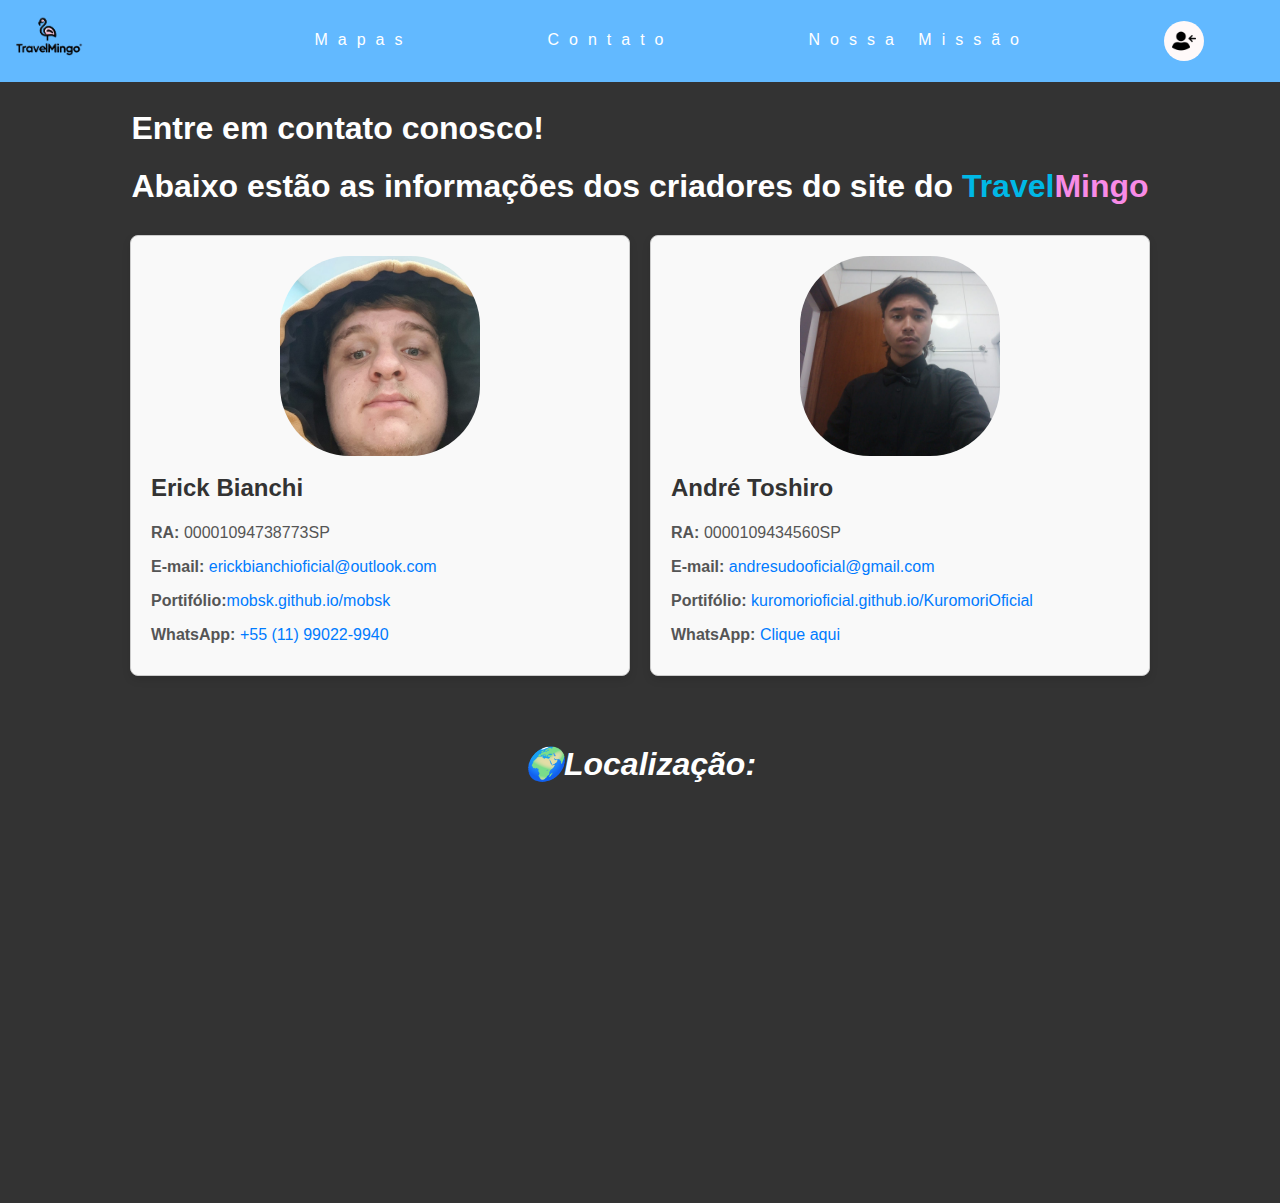
==== Contato/index.html @ fd2b1e7f "add contatos e mudanças na pagina inicial" ====
<!DOCTYPE html>
<html lang="en">

<head>
    <meta charset="UTF-8">
    <meta name="viewport" content="width=device-width, initial-scale=1.0">
    <title>Contato - TravelMingo</title>
    <link rel="stylesheet" href="styles.css">
    <link rel="icon" href="images/TravelMingoIcon.jpeg" type="image/x-icon" />
</head>

<body>
    <div vw class="enabled">
        <div vw-access-button class="active"></div>
        <div vw-plugin-wrapper>
          <div class="vw-plugin-top-wrapper"></div>
        </div>
      </div>
      <script src="https://vlibras.gov.br/app/vlibras-plugin.js"></script>
      <script>
        new window.VLibras.Widget('https://vlibras.gov.br/app');
      </script>
    <nav class="navbar">
        <div class="logo">
            <a href="https://mobsk.github.io/TravelMingo/Home%20-%20TravelMingo">
                <img src="images/TravelMingoLogoBarra.png" alt="Logo do site" class="logo-img">
            </a>
        </div>
        <!-- Os textos interativos serão adicionados aqui -->
        <div class="interactive-texts">
            <div class="interactive-texts">
                <a href="https://kuromorioficial.github.io/TravelMIngo/#" target="_self">Mapas</a>
                <a href="contato.html" target="_self">Contato</a>
                <a href="https://www.explorar.com" target="_blank">Nossa Missão</a>
            </div>
            <div class="nav-options">
                <a href="pagina-de-login.html" id="login-icon">
                    <img src="images/loginusuario.png" alt="Login" class="icon"> 
                </a>
            </div>
         </div>
    </nav>
    <main>
        <div class="contacts">
            <h1>Entre em contato conosco! <br>Abaixo estão as informações dos criadores do site do <span class="blue">Travel</span><span class="pink">Mingo</span></h1>
            <!-- Contato da Pessoa 1 -->
            <div class="contact-card">
                <img src="images/ft erick teste.jpeg" alt="Foto de Erick Bianchi" class="contact-photo">
                <h2>Erick Bianchi</h2>
                <p><strong>RA:</strong> 00001094738773SP</p>
                <p><strong>E-mail:</strong> <a href="erickbianchioficial@outlook.com">erickbianchioficial@outlook.com</a></p>
                <p><strong>Portifólio:</strong><a href="https:mobsk.github.io/mobsk">mobsk.github.io/mobsk</a></p>
                <p><strong>WhatsApp:</strong> <a href="https://wa.me/5511990229940" target="_blank">+55 (11) 99022-9940</a></p>
            </div>
        
            <!-- Contato da Pessoa 2 -->
            <div class="contact-card">
                <img src="images/ft andre teste.jpeg" alt="Foto de André Toshiro" class="contact-photo">
                <h2>André Toshiro</h2>
                <p><strong>RA:</strong> 0000109434560SP</p>
                <p><strong>E-mail:</strong> <a href="mailto:andresudooficial@gmail.com">andresudooficial@gmail.com</a></p>
                <p><strong>Portifólio:</strong> <a href="https:kuromorioficial.github.io/KuromoriOficial">kuromorioficial.github.io/KuromoriOficial</a></p>
                <p><strong>WhatsApp:</strong> <a href="https://wa.me/5521912345678" target="_blank">Clique aqui</a></p>
            </div>
        </div>
    </div>
    <!-- Mapa de Localização -->
<div class="map-container">
    <h1><i>🌍Localização:</i></h1>
    <iframe src="https://www.google.com/maps/embed?pb=!1m18!1m12!1m3!1d14623.381820874045!2d-46.75415179299923!3d-23.56893009794297!2m3!1f0!2f0!3f0!3m2!1i1024!2i768!4f13.1!3m3!1m2!1s0x94ce58aaff03f4d1%3A0x9a493b3d8b12a1c8!2sPra%C3%A7a%20da%20Rep%C3%BAblica!5e0!3m2!1sen!2sbr!4v1699194937970!5m2!1sen!2sbr" width="600" height="450" style="border:0;" allowfullscreen="" loading="lazy"></iframe>
</div>
    </main>
    <script src="script.js"></script>
</body>

</html>
---- Contato/styles.css ----
/* Reset básico */
* {
    margin: 0;
    padding: 0;
    box-sizing: border-box;
}

/* Estilos gerais */
body {
    font-family: Arial, sans-serif;
    line-height: 1.8;
    background-color: #333333;
    color: #ffffff;
}

/* Barra de navegação */
.navbar {
    display: flex;
    align-items: center;
    justify-content: space-between;
    background-color: #62b9ff;
    color: #fff;
    padding: 1.0rem 1rem;
    position: fixed;
    top: 0;
    width: 100%;
    z-index: 1000;
}

/* Logo */
.logo {
    display: flex;
    align-items: center;
}
.logo-img {
    height: 80px;
    cursor: pointer;
    Right: 20px; /* Move a logo 10px para a direita */
}

.nav-button:hover {
    background-color: #777;
}

/* Conteúdo principal */
.content {
    margin-top: 80px; /* Para evitar sobreposição com a barra fixa */
    padding: 2rem;
    text-align: center;
}
.interactive-texts a {
    text-decoration: none;
    color: #00b8e6; /* Cor inicial */
    font-size: 16px;
    margin-right: 15px;
    transition: color 0.3s ease;
     margin: 0 60px; /* Ajusta o espaçamento entre os links */
}

/* Barra de navegação */
.navbar {
    display: flex;
    flex-wrap: wrap; /* Permite que os itens quebrem linha se necessário */
    justify-content: space-between;
    align-items: center;
}
.nav-options {
    display: flex;
    flex-wrap: wrap; /* Adapta os itens em múltiplas linhas */
    gap: 10px;
}

.navbar a {
    letter-spacing: 10px; /* Aumenta o espaçamento entre as letras */
}

/* Logo */
.logo {
    display: flex;
    align-items: center;
}
.logo-img {
    height: 40px;
    cursor: pointer;
}

/* Botões de navegação */
.nav-options {
    display: flex;
    gap: 10px;
}

/* Texto interativo */
.interactive-texts {
    display: flex;
    gap: 15px;
    align-items: center;
}

.interactive-texts a {
    text-decoration: none;
    color: #fff; /* Cor do texto */
    font-size: 16px;
    transition: color 0.3s ease;
}

.interactive-texts a:hover {
    color: #ff5bad; /* Cor ao passar o mouse */
}

/* Botões de navegação */
.nav-button {
    background-color: #555;
    color: #fff;
    border: none;
    padding: 0.5rem 1rem;
    cursor: pointer;
    border-radius: 5px;
    transition: background-color 0.3s ease;
}

.nav-button:hover {
    background-color: #777;
}
#login-icon {
    display: flex;
    align-items: center;
    justify-content: center;
    width: 40px;
    height: 40px;
    border-radius: 50%; /* Torna o ícone circular */
    background-color: #fff9f9; /* Cor de fundo do botão */
    transition: background-color 0.3s ease;
}

#login-icon:hover {
    background-color: #777; /* Cor ao passar o mouse */
}

#login-icon .icon {
    width: 24px; /* Tamanho do ícone */
    height: 24px;
}
main {
    margin-top: 80px; /* A mesma altura da barra de navegação */
}
.content p {
    color: #ffffff; /* Substitua pelo código ou nome da cor desejada */
}
.pink {
    color: #f88be6; /* Altere a cor como desejar */
    font-weight: bold; /* Adiciona negrito, opcional */
}
.blue {
    color: #00b8e6; /* Altere a cor como desejar */
    font-weight: bold; /* Adiciona negrito, opcional */
}
.content p {
    color: #ffffff; /* Substitua pelo código ou nome da cor desejada */
}
.contacts {
    display: flex;
    flex-wrap: wrap; /* Permite que os cartões se ajustem à tela */
    gap: 20px; /* Espaçamento entre os cartões */
    justify-content: center; /* Centraliza os cartões */
    padding: 20px;
}

.contact-card {
    background-color: #f9f9f9; /* Fundo claro */
    border: 1px solid #ccc; /* Borda leve */
    border-radius: 8px; /* Arredondar os cantos */
    box-shadow: 0 4px 8px rgba(0, 0, 0, 0.1); /* Sombra suave */
    padding: 20px;
    width: 500px; /* Largura fixa */
    text-align: left; /* Alinhamento do texto */
}

.contact-card h2 {
    color: #333;
    font-size: 1.5rem;
    margin-bottom: 10px;
}

.contact-card p {
    color: #555;
    font-size: 1rem;
    margin: 5px 0;
}

.contact-card a {
    color: #007bff; /* Azul */
    text-decoration: none;
}

.contact-card a:hover {
    text-decoration: underline;
}
.contact-photo {
    width: 200px; /* Largura da foto */
    height: 200px; /* Altura da foto */
    border-radius: 35%; /* Torna a foto circular */
    object-fit: cover; /* Ajusta a imagem para preencher o espaço sem distorcer */
    margin-bottom: 10px; /* Espaçamento entre a foto e o texto */
    display: block; /* Garante que a imagem se comporte como um bloco */
    margin-left: auto; /* Centraliza horizontalmente */
    margin-right: auto;
}
.content h2 {
    color: #ffffff; 
}
.map-container {
    margin-top: 40px; /* Espaço entre os cards e o mapa */
    text-align: center; /* Centraliza o mapa */
}

.map-container iframe {
    max-width: 100%; /* Faz com que o mapa se ajuste ao tamanho da tela */
    height: 400px; /* Altura do mapa */
    border-radius: 10px; /* Bordas arredondadas */
}
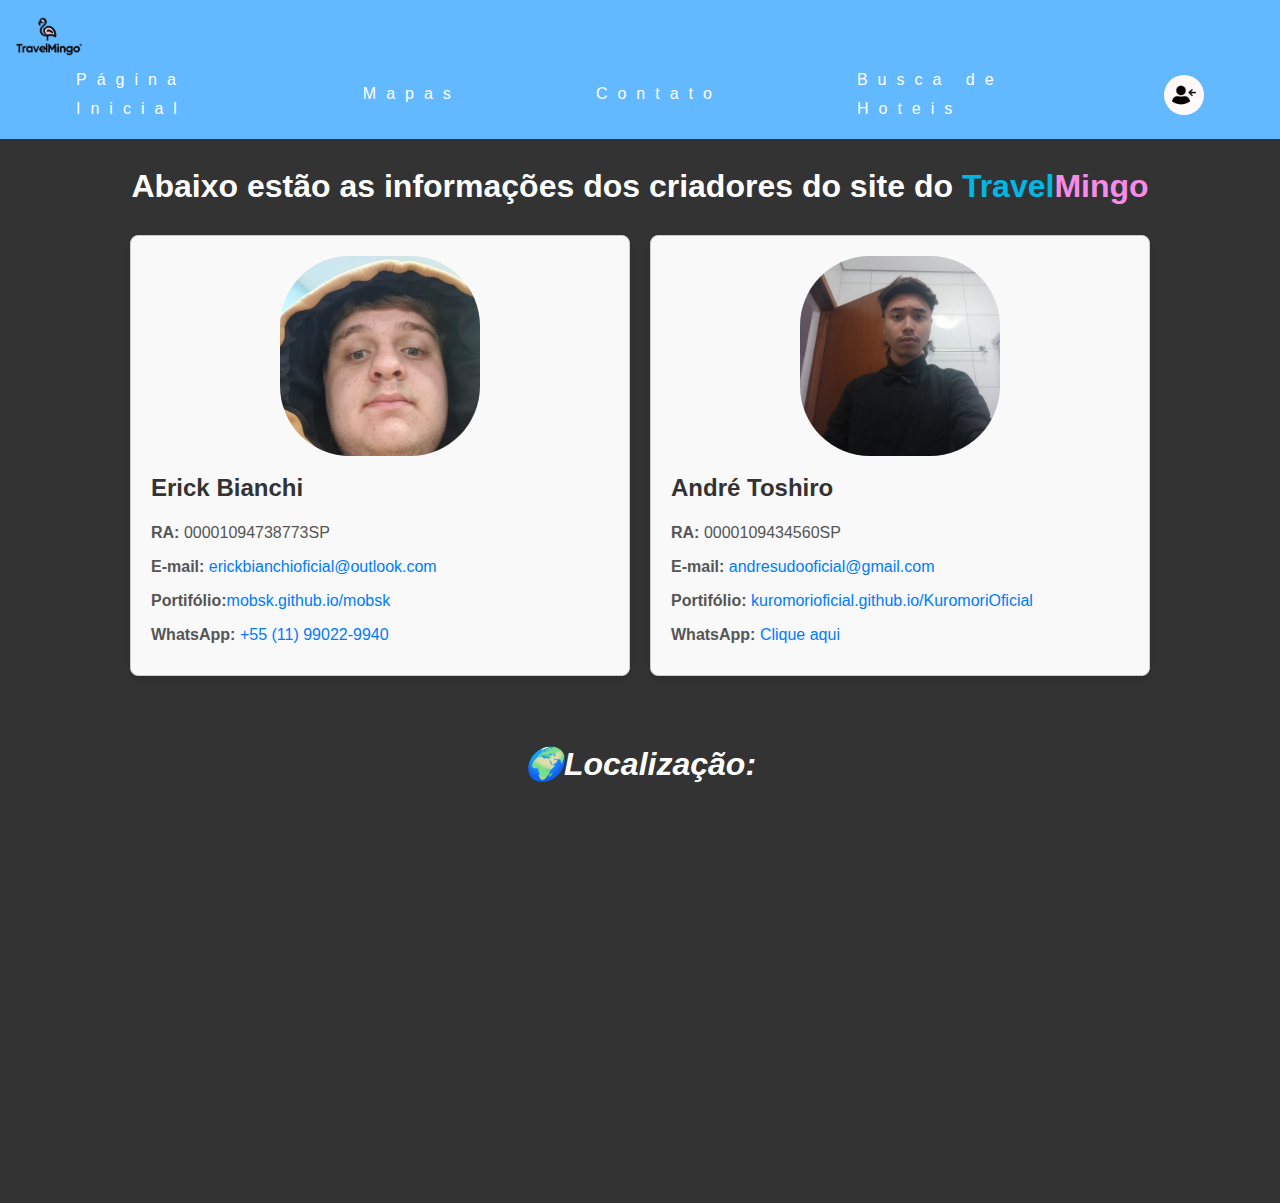
==== commit 311bd130: "alguns testes e mudanças leves" ====
--- a/Contato/index.html
+++ b/Contato/index.html
@@ -10,67 +10,78 @@
 </head>
 
 <body>
+    <!-- Barra acima Inicio -->
     <div vw class="enabled">
         <div vw-access-button class="active"></div>
         <div vw-plugin-wrapper>
-          <div class="vw-plugin-top-wrapper"></div>
+            <div class="vw-plugin-top-wrapper"></div>
         </div>
-      </div>
-      <script src="https://vlibras.gov.br/app/vlibras-plugin.js"></script>
-      <script>
-        new window.VLibras.Widget('https://vlibras.gov.br/app');
-      </script>
+    </div>
     <nav class="navbar">
         <div class="logo">
-            <a href="https://mobsk.github.io/TravelMingo/Home%20-%20TravelMingo">
+            <a href="https://mobsk.github.io/TravelMingo/Home/">
                 <img src="images/TravelMingoLogoBarra.png" alt="Logo do site" class="logo-img">
             </a>
         </div>
         <!-- Os textos interativos serão adicionados aqui -->
         <div class="interactive-texts">
             <div class="interactive-texts">
+                <a href="https://mobsk.github.io/TravelMingo/Home/" target="_blank">Página Inicial</a>
                 <a href="https://kuromorioficial.github.io/TravelMIngo/#" target="_self">Mapas</a>
-                <a href="contato.html" target="_self">Contato</a>
-                <a href="https://www.explorar.com" target="_blank">Nossa Missão</a>
+                <a href="https://mobsk.github.io/TravelMingo/Contato/" target="_self">Contato</a>
+                <a href="https://mobsk.github.io/TravelMingo/Hoteis/" target="_self">Busca de Hoteis</a>
             </div>
             <div class="nav-options">
                 <a href="pagina-de-login.html" id="login-icon">
-                    <img src="images/loginusuario.png" alt="Login" class="icon"> 
+                    <img src="images/loginusuario.png" alt="Login" class="icon">
                 </a>
             </div>
-         </div>
+        </div>
     </nav>
+    <!-- Barra acima Final -->
     <main>
         <div class="contacts">
-            <h1>Entre em contato conosco! <br>Abaixo estão as informações dos criadores do site do <span class="blue">Travel</span><span class="pink">Mingo</span></h1>
+            <h1>Entre em contato conosco! <br>Abaixo estão as informações dos criadores do site do <span
+                    class="blue">Travel</span><span class="pink">Mingo</span></h1>
             <!-- Contato da Pessoa 1 -->
             <div class="contact-card">
                 <img src="images/ft erick teste.jpeg" alt="Foto de Erick Bianchi" class="contact-photo">
                 <h2>Erick Bianchi</h2>
                 <p><strong>RA:</strong> 00001094738773SP</p>
-                <p><strong>E-mail:</strong> <a href="erickbianchioficial@outlook.com">erickbianchioficial@outlook.com</a></p>
+                <p><strong>E-mail:</strong> <a
+                        href="erickbianchioficial@outlook.com">erickbianchioficial@outlook.com</a></p>
                 <p><strong>Portifólio:</strong><a href="https:mobsk.github.io/mobsk">mobsk.github.io/mobsk</a></p>
-                <p><strong>WhatsApp:</strong> <a href="https://wa.me/5511990229940" target="_blank">+55 (11) 99022-9940</a></p>
+                <p><strong>WhatsApp:</strong> <a href="https://wa.me/5511990229940" target="_blank">+55 (11)
+                        99022-9940</a></p>
             </div>
-        
+
             <!-- Contato da Pessoa 2 -->
             <div class="contact-card">
                 <img src="images/ft andre teste.jpeg" alt="Foto de André Toshiro" class="contact-photo">
                 <h2>André Toshiro</h2>
                 <p><strong>RA:</strong> 0000109434560SP</p>
-                <p><strong>E-mail:</strong> <a href="mailto:andresudooficial@gmail.com">andresudooficial@gmail.com</a></p>
-                <p><strong>Portifólio:</strong> <a href="https:kuromorioficial.github.io/KuromoriOficial">kuromorioficial.github.io/KuromoriOficial</a></p>
+                <p><strong>E-mail:</strong> <a href="mailto:andresudooficial@gmail.com">andresudooficial@gmail.com</a>
+                </p>
+                <p><strong>Portifólio:</strong> <a
+                        href="https:kuromorioficial.github.io/KuromoriOficial">kuromorioficial.github.io/KuromoriOficial</a>
+                </p>
                 <p><strong>WhatsApp:</strong> <a href="https://wa.me/5521912345678" target="_blank">Clique aqui</a></p>
             </div>
         </div>
-    </div>
-    <!-- Mapa de Localização -->
-<div class="map-container">
-    <h1><i>🌍Localização:</i></h1>
-    <iframe src="https://www.google.com/maps/embed?pb=!1m18!1m12!1m3!1d14623.381820874045!2d-46.75415179299923!3d-23.56893009794297!2m3!1f0!2f0!3f0!3m2!1i1024!2i768!4f13.1!3m3!1m2!1s0x94ce58aaff03f4d1%3A0x9a493b3d8b12a1c8!2sPra%C3%A7a%20da%20Rep%C3%BAblica!5e0!3m2!1sen!2sbr!4v1699194937970!5m2!1sen!2sbr" width="600" height="450" style="border:0;" allowfullscreen="" loading="lazy"></iframe>
-</div>
+        </div>
+        <!-- Mapa de Localização -->
+        <div class="map-container">
+            <h1><i>🌍Localização:</i></h1>
+            <iframe
+                src="https://www.google.com/maps/embed?pb=!1m18!1m12!1m3!1d14623.381820874045!2d-46.75415179299923!3d-23.56893009794297!2m3!1f0!2f0!3f0!3m2!1i1024!2i768!4f13.1!3m3!1m2!1s0x94ce58aaff03f4d1%3A0x9a493b3d8b12a1c8!2sPra%C3%A7a%20da%20Rep%C3%BAblica!5e0!3m2!1sen!2sbr!4v1699194937970!5m2!1sen!2sbr"
+                width="600" height="450" style="border:0;" allowfullscreen="" loading="lazy"></iframe>
+        </div>
     </main>
     <script src="script.js"></script>
+    <script src="https://vlibras.gov.br/app/vlibras-plugin.js"></script>
+    <script>
+        new window.VLibras.Widget('https://vlibras.gov.br/app');
+    </script>
 </body>
 
 </html>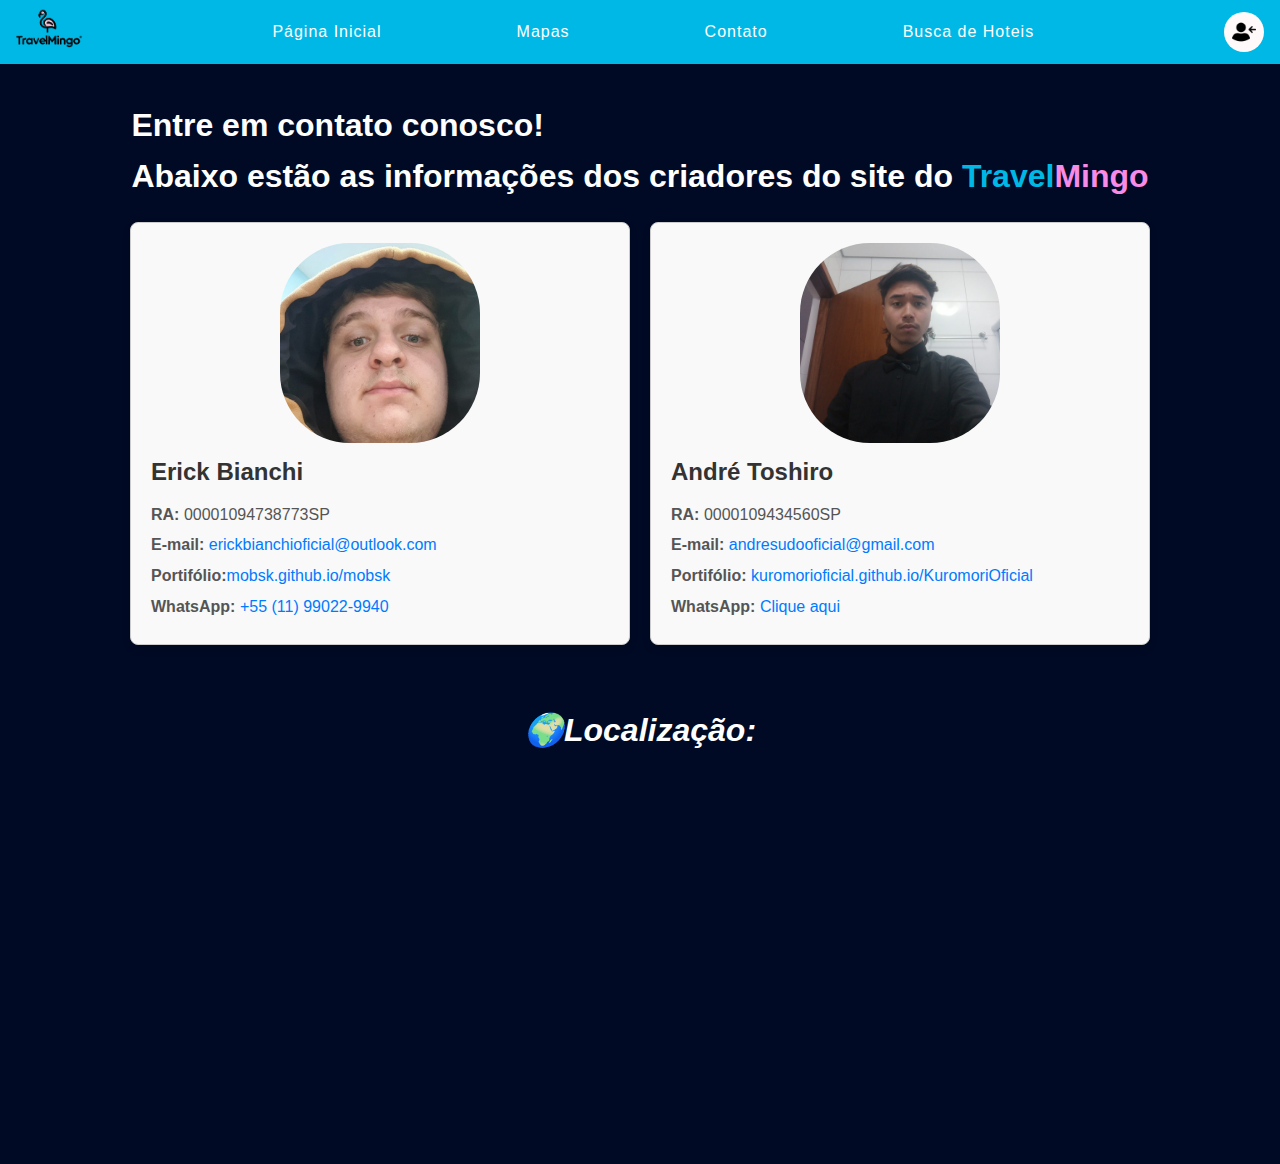
==== commit d89d63f6: "fix the navbar!" ====
--- a/Contato/index.html
+++ b/Contato/index.html
@@ -31,11 +31,11 @@
                 <a href="https://mobsk.github.io/TravelMingo/Contato/" target="_self">Contato</a>
                 <a href="https://mobsk.github.io/TravelMingo/Hoteis/" target="_self">Busca de Hoteis</a>
             </div>
-            <div class="nav-options">
-                <a href="pagina-de-login.html" id="login-icon">
-                    <img src="images/loginusuario.png" alt="Login" class="icon">
-                </a>
-            </div>
+        </div>
+        <div class="nav-options">
+            <a href="pagina-de-login.html" id="login-icon">
+                <img src="images/loginusuario.png" alt="Login" class="icon">
+            </a>
         </div>
     </nav>
     <!-- Barra acima Final -->
--- a/Contato/styles.css
+++ b/Contato/styles.css
@@ -8,8 +8,8 @@
 /* Estilos gerais */
 body {
     font-family: Arial, sans-serif;
-    line-height: 1.8;
-    background-color: #333333;
+    line-height: 1.6;
+    background-color: #000a24;
     color: #ffffff;
 }
 
@@ -60,18 +60,18 @@
 /* Barra de navegação */
 .navbar {
     display: flex;
-    flex-wrap: wrap; /* Permite que os itens quebrem linha se necessário */
-    justify-content: space-between;
-    align-items: center;
-}
-.nav-options {
-    display: flex;
-    flex-wrap: wrap; /* Adapta os itens em múltiplas linhas */
-    gap: 10px;
-}
-
+    justify-content: space-between; /* Espalha os itens */
+    align-items: center;
+    background-color: #00b8e6;
+    color: #fff;
+    padding: 0.5rem 1rem;
+    position: fixed;
+    top: 0;
+    width: 100%;
+    z-index: 1000;
+}
 .navbar a {
-    letter-spacing: 10px; /* Aumenta o espaçamento entre as letras */
+    letter-spacing: 1px; /* Aumenta o espaçamento entre as letras */
 }
 
 /* Logo */
@@ -110,7 +110,7 @@
 
 /* Botões de navegação */
 .nav-button {
-    background-color: #555;
+    background-color: #ffffff;
     color: #fff;
     border: none;
     padding: 0.5rem 1rem;
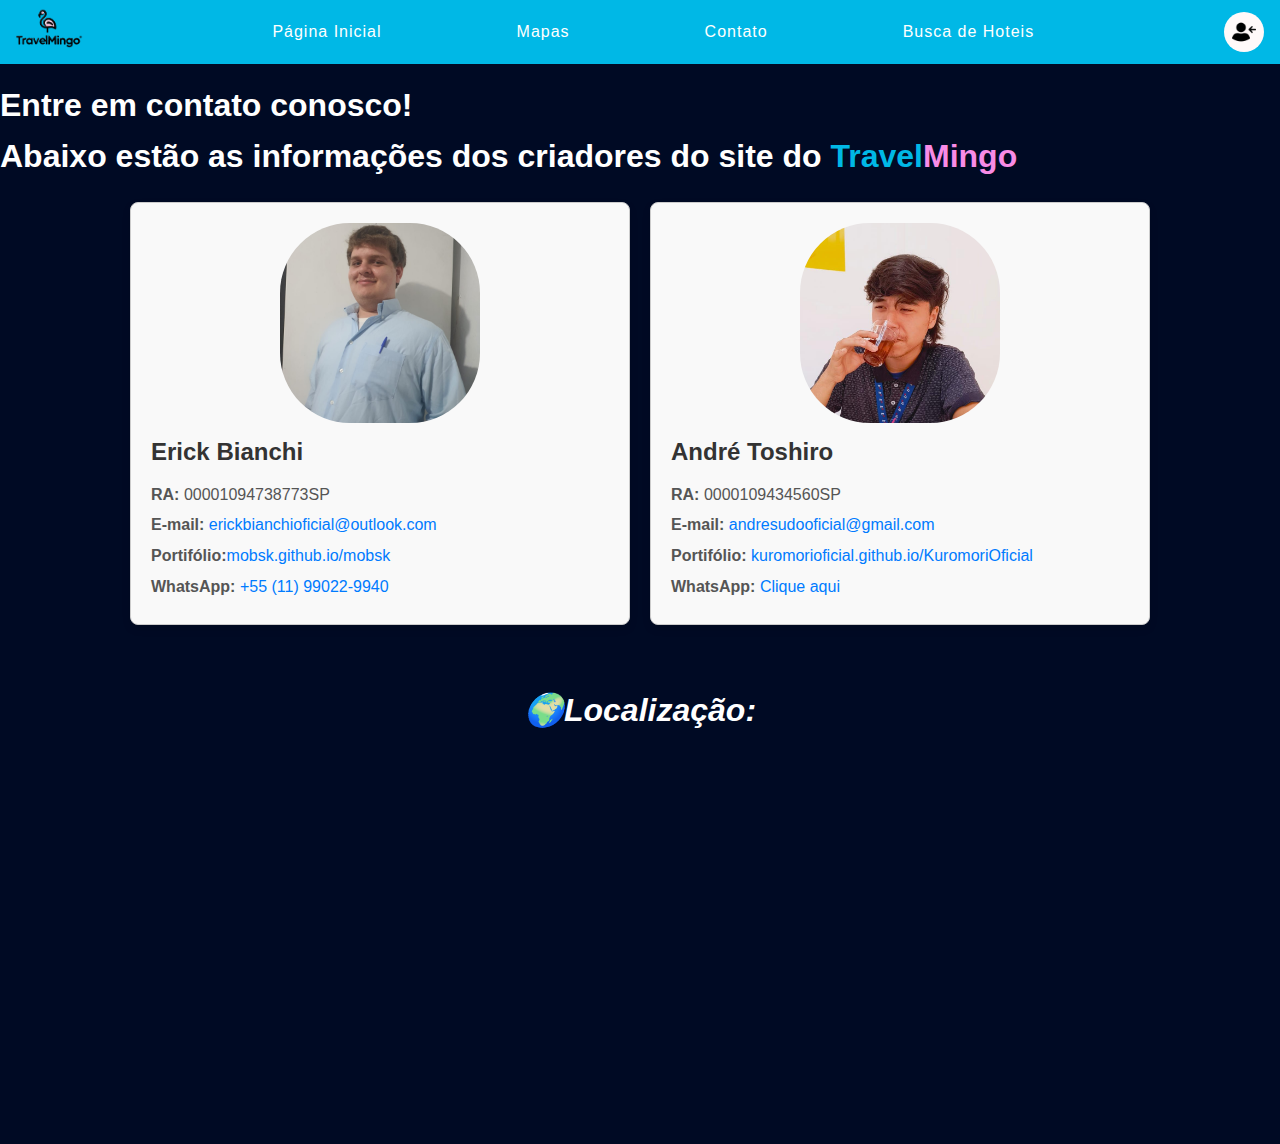
==== commit 507ee8d1: "mudanças no contatos(foto)" ====
--- a/Contato/index.html
+++ b/Contato/index.html
@@ -40,12 +40,12 @@
     </nav>
     <!-- Barra acima Final -->
     <main>
+        <div><h1>Entre em contato conosco! <br>Abaixo estão as informações dos criadores do site do <span
+            class="blue">Travel</span><span class="pink">Mingo</span></h1></div>
         <div class="contacts">
-            <h1>Entre em contato conosco! <br>Abaixo estão as informações dos criadores do site do <span
-                    class="blue">Travel</span><span class="pink">Mingo</span></h1>
             <!-- Contato da Pessoa 1 -->
             <div class="contact-card">
-                <img src="images/ft erick teste.jpeg" alt="Foto de Erick Bianchi" class="contact-photo">
+                <img src="images/ft teste erick.jfif" alt="Foto de Erick Bianchi" class="contact-photo">
                 <h2>Erick Bianchi</h2>
                 <p><strong>RA:</strong> 00001094738773SP</p>
                 <p><strong>E-mail:</strong> <a
